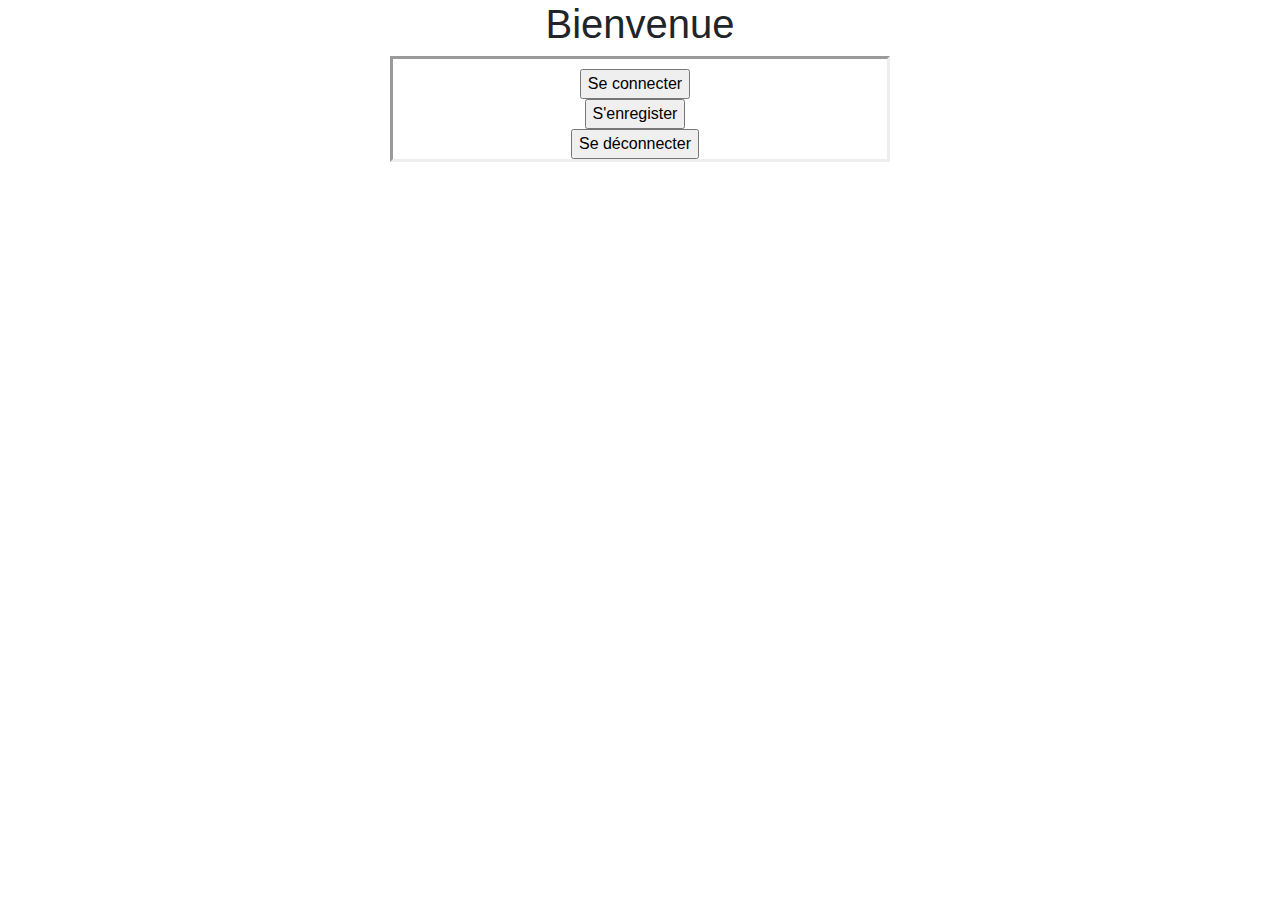
==== index.html @ efa6a231 "add template files" ====
<!DOCTYPE html>
<html lang="en">

<head>
    <meta charset="UTF-8">
    <meta name="viewport" content="width=device-width, initial-scale=1.0">
    <meta http-equiv="X-UA-Compatible" content="ie=edge">
    <link rel="stylesheet" href="https://stackpath.bootstrapcdn.com/bootstrap/4.1.1/css/bootstrap.min.css">
    <link rel="stylesheet" href="styles.css">
    <title>Formulaire client</title>
</head>

<body>
    <h1 class="text-center text-welcome">Bienvenue</h1>
    <div class="container text-center">
            <form action="./login.html">
                <input type="submit" value="Se connecter" />
            </form>
            <form action="./signin.html">
                <input type="submit" value="S'enregister" />
            </form>
            <form action="./index.html">
                <input type="submit" id="logout" value="Se déconnecter" />
            </form>       
    </div>
    <script src="https://code.jquery.com/jquery-3.3.1.min.js" integrity="sha256-FgpCb/KJQlLNfOu91ta32o/NMZxltwRo8QtmkMRdAu8="
        crossorigin="anonymous"></script>
    <script src="https://cdnjs.cloudflare.com/ajax/libs/popper.js/1.14.3/umd/popper.min.js"></script>
    <script src="https://stackpath.bootstrapcdn.com/bootstrap/4.1.1/js/bootstrap.min.js"></script>
    <script src="index.js"></script>
</body>

</html>
---- styles.css ----
.container{
	width: 500px;
	border-style: inset;
	padding-top: 10px;
	padding-right: 25px;
}


input:invalid+div:after {
	position: absolute; content: '✖';
	padding-left: 5px;
	color: #8b0000;
  }
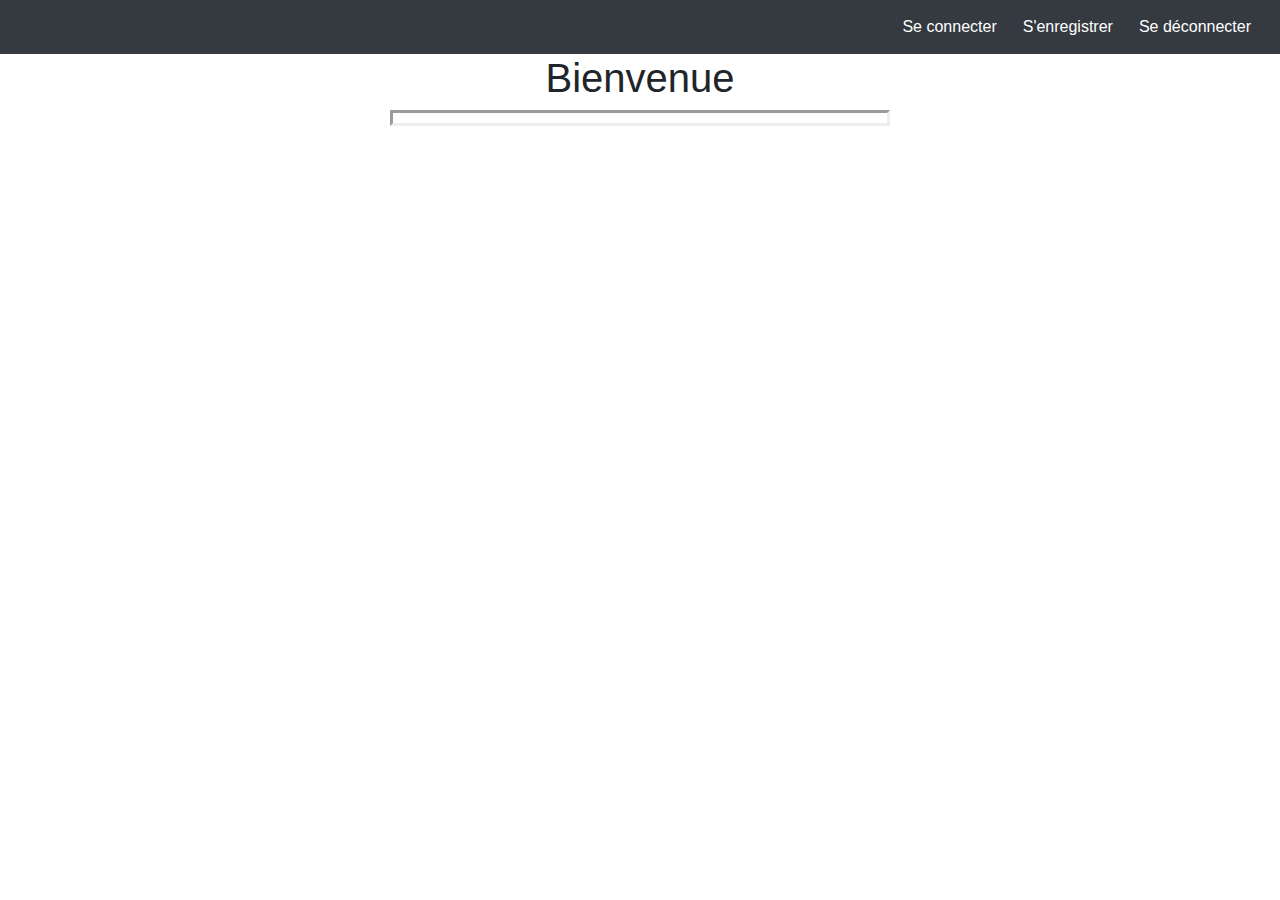
==== commit 4745a672: "Test bootstrap navbar" ====
--- a/index.html
+++ b/index.html
@@ -7,27 +7,31 @@
     <meta http-equiv="X-UA-Compatible" content="ie=edge">
     <link rel="stylesheet" href="https://stackpath.bootstrapcdn.com/bootstrap/4.1.1/css/bootstrap.min.css">
     <link rel="stylesheet" href="styles.css">
-    <title>Formulaire client</title>
+    <title>Another Blog in the Blogosphere</title>
 </head>
+<body>
+    <nav class="navbar navbar-dark bg-dark d-flex justify-content-end">
 
-<body>
+        <form class="form-inline" action="./login.html">
+            <button class="btn btn-dark" type="submit">Se connecter</button>
+        </form>
+        <form class="form-inline" action="./signin.html">
+            <button class="btn btn-dark" type="submit">S'enregistrer</button>
+        </form>
+        <form class="form-inline" action="./index.html">
+            <button class="btn btn-dark" type="submit" id="logout">Se déconnecter</button>
+        </form>
+
+    </nav>
     <h1 class="text-center text-welcome">Bienvenue</h1>
     <div class="container text-center">
-            <form action="./login.html">
-                <input type="submit" value="Se connecter" />
-            </form>
-            <form action="./signin.html">
-                <input type="submit" value="S'enregister" />
-            </form>
-            <form action="./index.html">
-                <input type="submit" id="logout" value="Se déconnecter" />
-            </form>       
+        <!-- Contenu du blog -->
+        
     </div>
-    <script src="https://code.jquery.com/jquery-3.3.1.min.js" integrity="sha256-FgpCb/KJQlLNfOu91ta32o/NMZxltwRo8QtmkMRdAu8="
-        crossorigin="anonymous"></script>
+    <script src="https://code.jquery.com/jquery-3.3.1.min.js" integrity="sha256-FgpCb/KJQlLNfOu91ta32o/NMZxltwRo8QtmkMRdAu8=" crossorigin="anonymous"></script>
     <script src="https://cdnjs.cloudflare.com/ajax/libs/popper.js/1.14.3/umd/popper.min.js"></script>
     <script src="https://stackpath.bootstrapcdn.com/bootstrap/4.1.1/js/bootstrap.min.js"></script>
     <script src="index.js"></script>
 </body>
 
-</html>+</html>
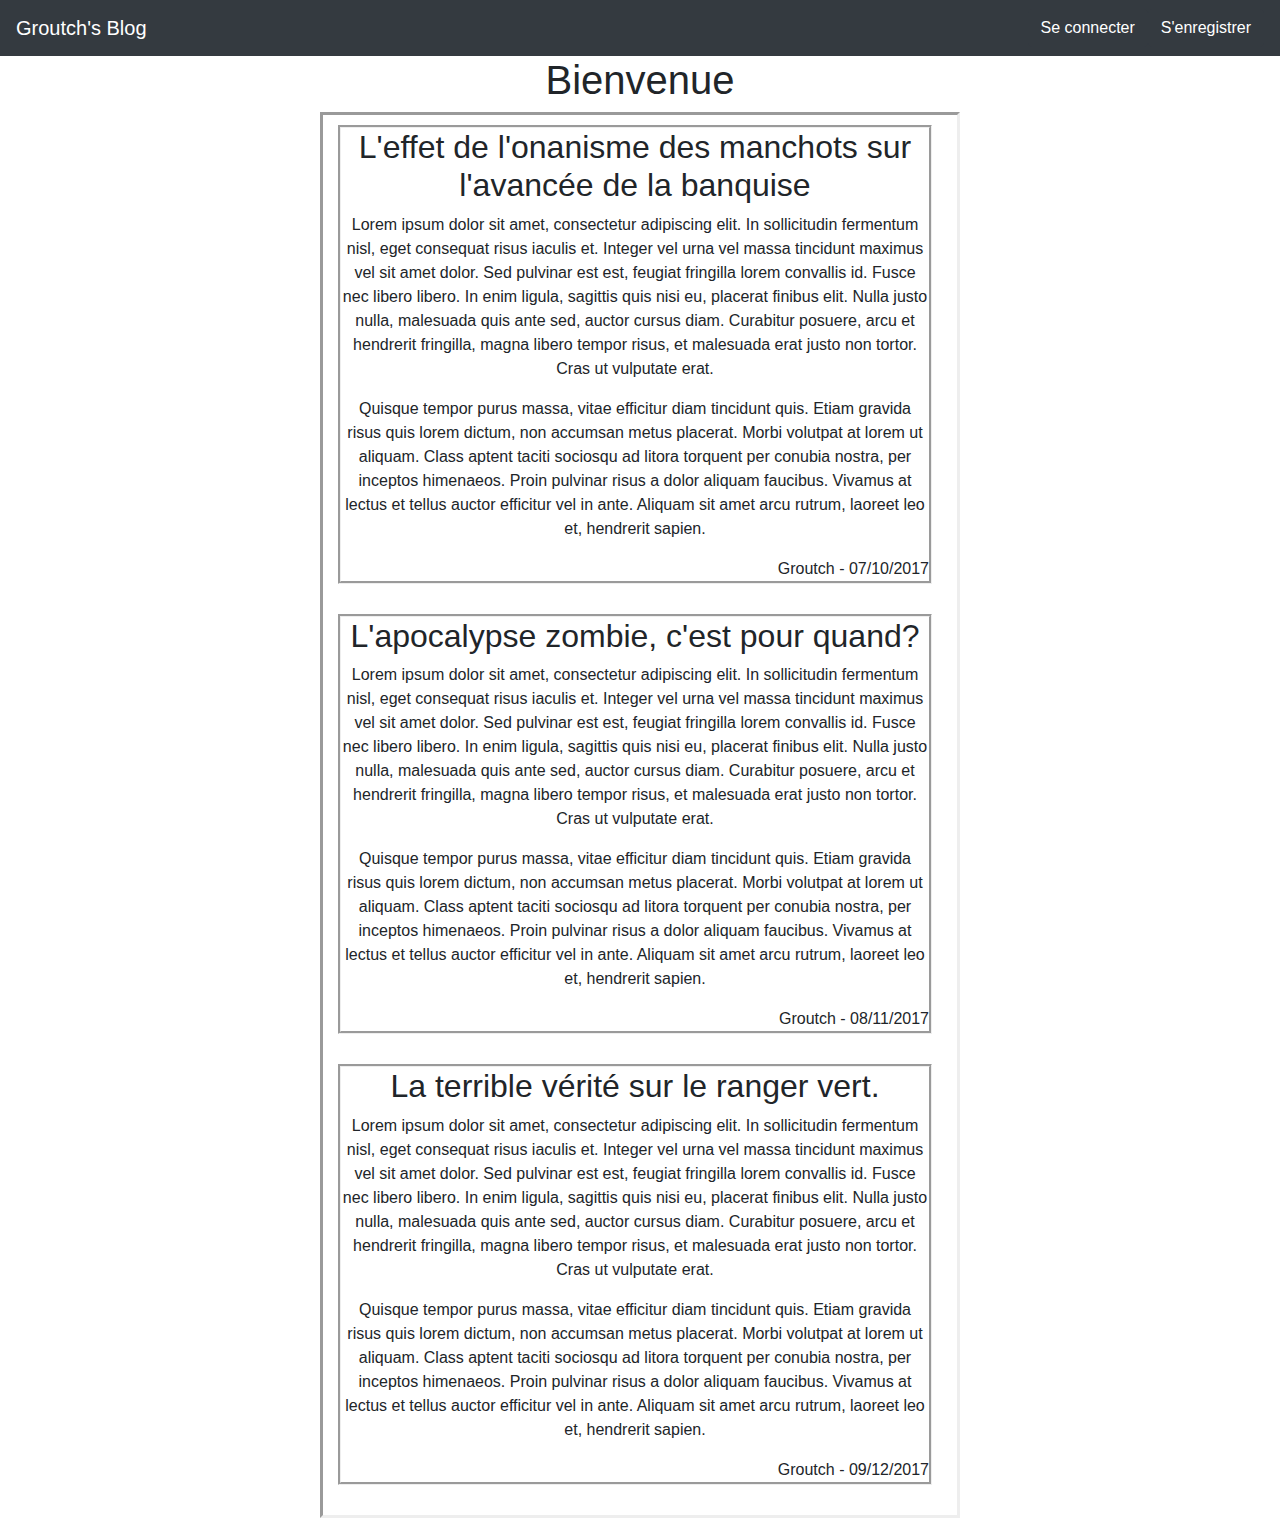
==== commit 24eec0fc: "affichage articles depuis json" ====
--- a/index.html
+++ b/index.html
@@ -6,27 +6,29 @@
     <meta name="viewport" content="width=device-width, initial-scale=1.0">
     <meta http-equiv="X-UA-Compatible" content="ie=edge">
     <link rel="stylesheet" href="https://stackpath.bootstrapcdn.com/bootstrap/4.1.1/css/bootstrap.min.css">
-    <link rel="stylesheet" href="styles.css">
+    <link rel="stylesheet" href="styleindex.css">
     <title>Another Blog in the Blogosphere</title>
 </head>
+
 <body>
-    <nav class="navbar navbar-dark bg-dark d-flex justify-content-end">
-
-        <form class="form-inline" action="./login.html">
-            <button class="btn btn-dark" type="submit">Se connecter</button>
-        </form>
-        <form class="form-inline" action="./signin.html">
-            <button class="btn btn-dark" type="submit">S'enregistrer</button>
-        </form>
-        <form class="form-inline" action="./index.html">
-            <button class="btn btn-dark" type="submit" id="logout">Se déconnecter</button>
-        </form>
+    <nav class="navbar navbar-dark bg-dark d-flex justify-content-between">
+        <div><a class="navbar-brand" href="#!">Groutch's Blog</a></div>
+        <div class="d-flex justify-content-right">
+            <form class="form-inline" action="./login.html">
+                <button class="btn btn-dark login" type="submit">Se connecter</button>
+            </form>
+            <form class="form-inline" action="./signin.html">
+                <button class="btn btn-dark signin" type="submit">S'enregistrer</button>
+            </form>
+            <form class="form-inline" action="./index.html">
+                <button class="btn btn-dark logout" type="submit" id="logout">Se déconnecter</button>
+            </form>
+        </div>
 
     </nav>
     <h1 class="text-center text-welcome">Bienvenue</h1>
-    <div class="container text-center">
+    <div class="container text-center artlist">
         <!-- Contenu du blog -->
-        
     </div>
     <script src="https://code.jquery.com/jquery-3.3.1.min.js" integrity="sha256-FgpCb/KJQlLNfOu91ta32o/NMZxltwRo8QtmkMRdAu8=" crossorigin="anonymous"></script>
     <script src="https://cdnjs.cloudflare.com/ajax/libs/popper.js/1.14.3/umd/popper.min.js"></script>
--- a/styleindex.css
+++ b/styleindex.css
@@ -0,0 +1,16 @@
+.container{
+	width: 50%;
+	border-style: inset;
+	padding-top: 10px;
+	padding-right: 25px;
+}
+
+object{
+    width:100%;
+    height: inherit;
+}
+
+.billet{
+    margin-bottom: 30px;
+    border-style: groove;
+}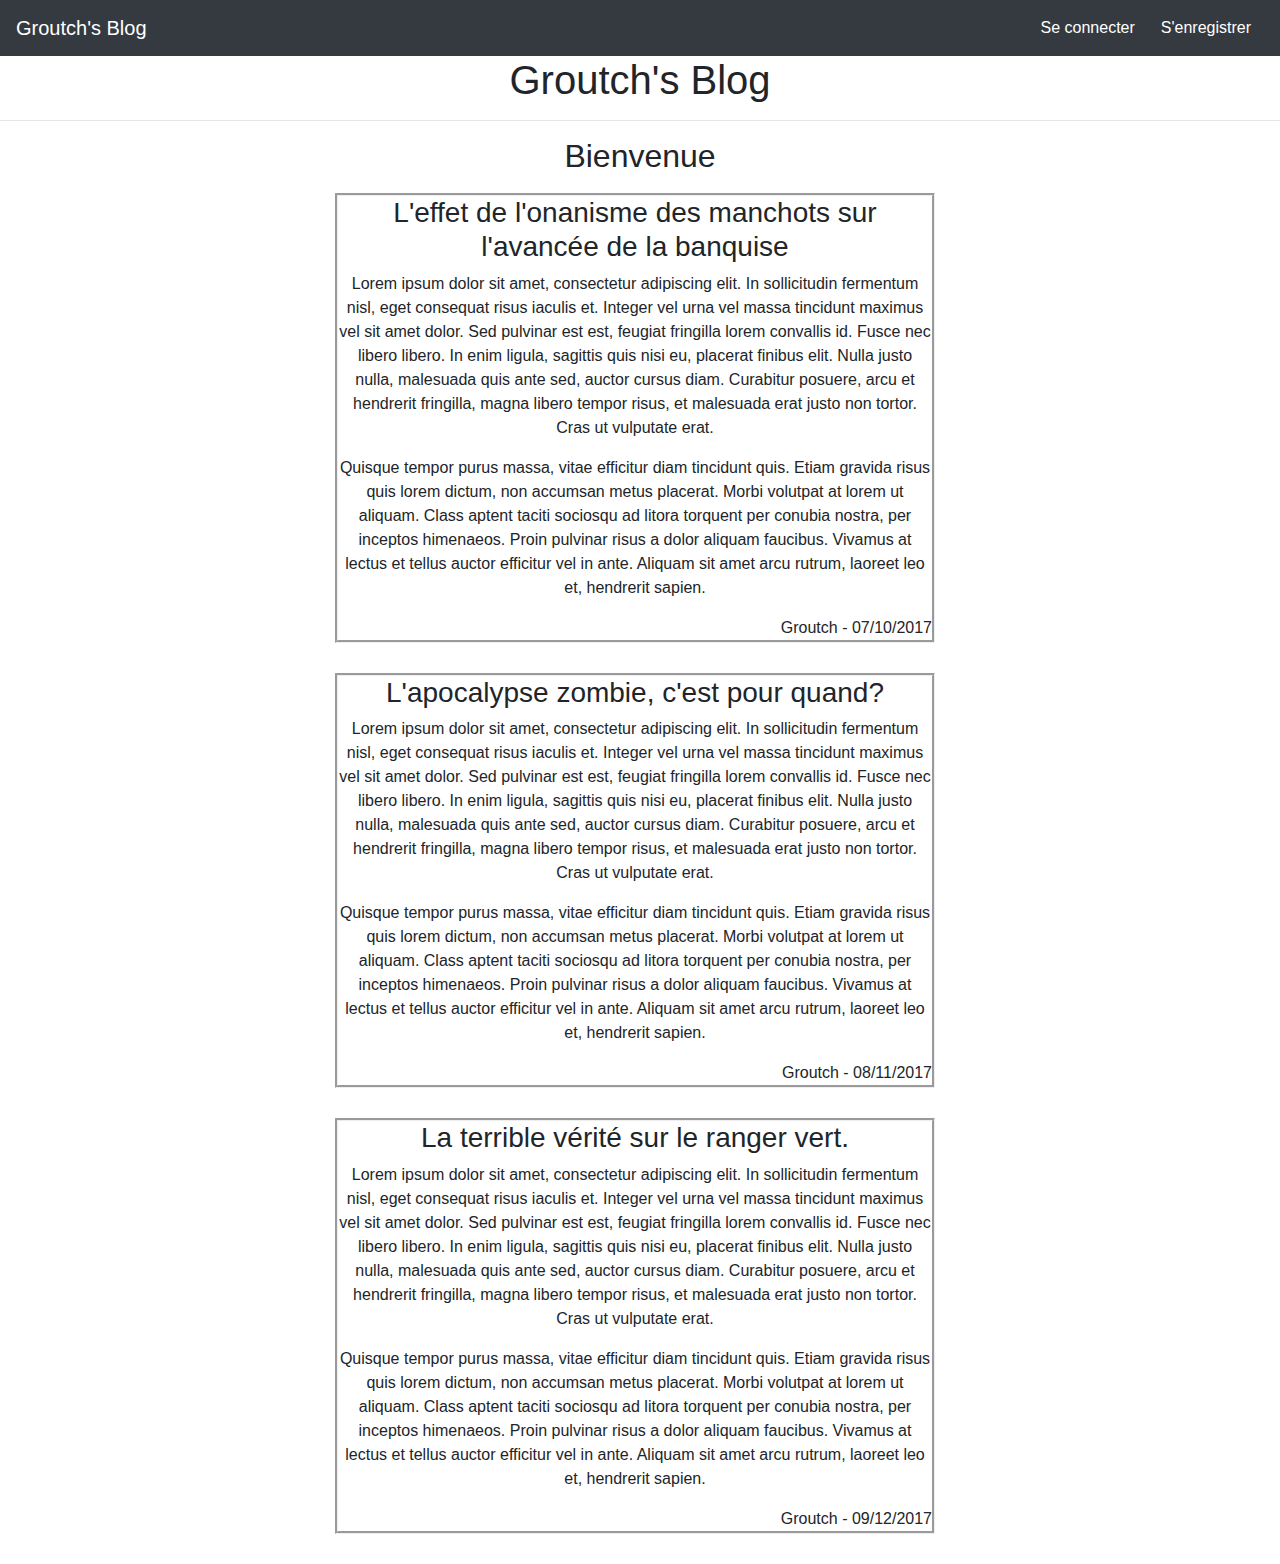
==== commit db7f5aec: "fixing articles look" ====
--- a/index.html
+++ b/index.html
@@ -12,6 +12,7 @@
 
 <body>
     <nav class="navbar navbar-dark bg-dark d-flex justify-content-between">
+        
         <div><a class="navbar-brand" href="#!">Groutch's Blog</a></div>
         <div class="d-flex justify-content-right">
             <form class="form-inline" action="./login.html">
@@ -26,7 +27,9 @@
         </div>
 
     </nav>
-    <h1 class="text-center text-welcome">Bienvenue</h1>
+    <h1 class="text-center">Groutch's Blog</h1>
+    <hr>
+    <h2 class="text-center text-welcome">Bienvenue</h2>
     <div class="container text-center artlist">
         <!-- Contenu du blog -->
     </div>
--- a/styleindex.css
+++ b/styleindex.css
@@ -1,6 +1,6 @@
 .container{
 	width: 50%;
-	border-style: inset;
+	/border-style: inset;
 	padding-top: 10px;
 	padding-right: 25px;
 }
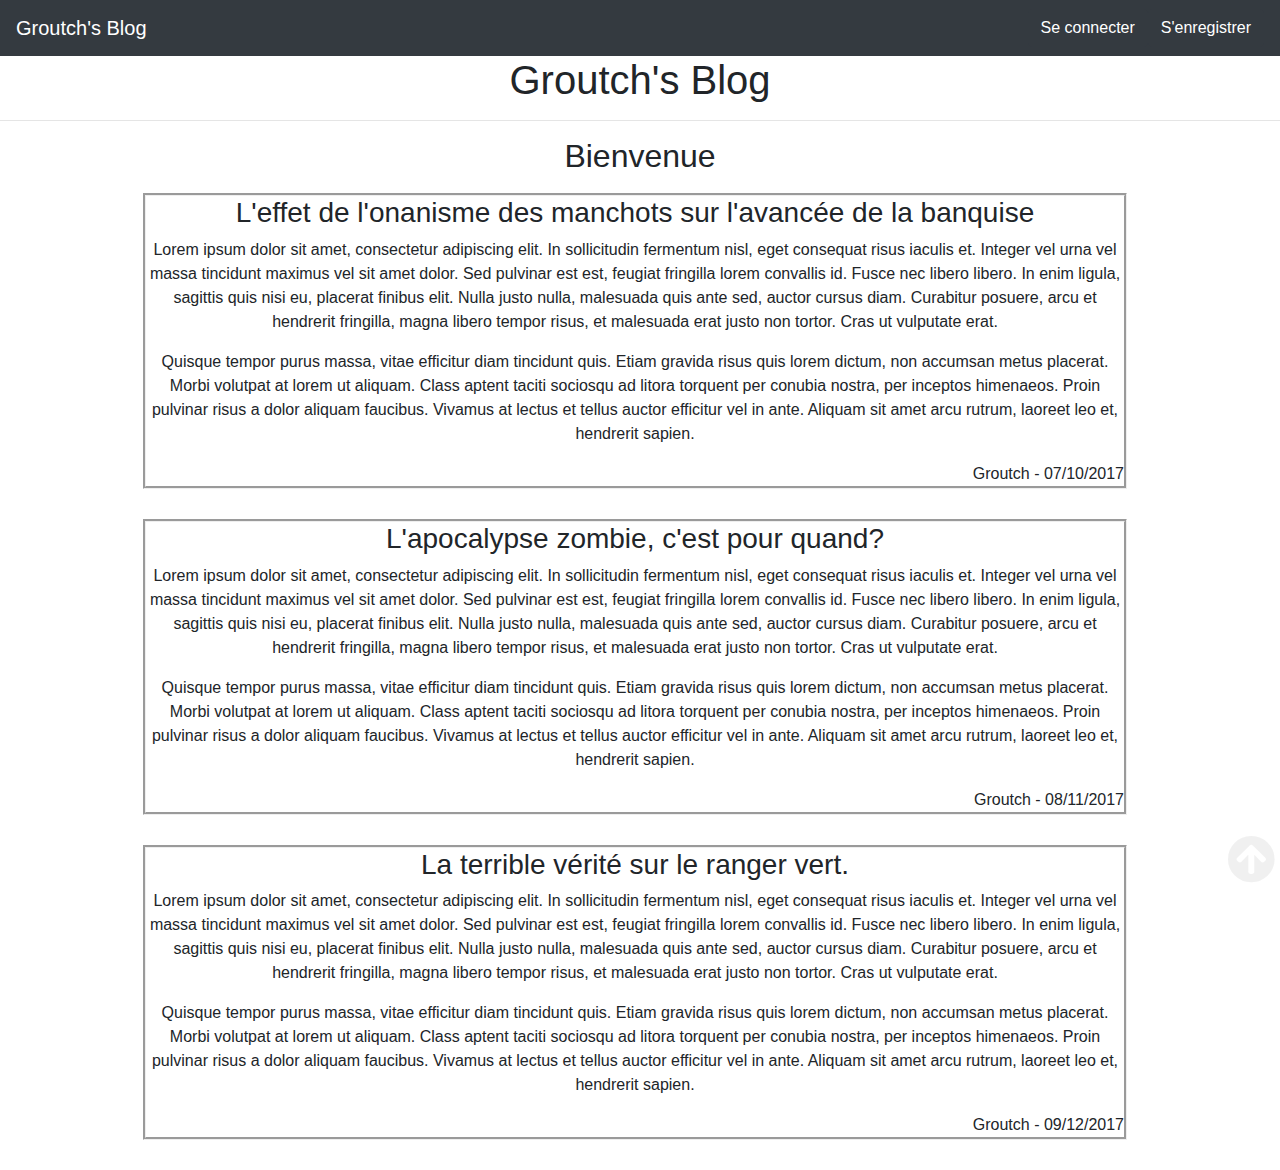
==== commit f806da68: "added page to write on the blog problem: can't write back json file" ====
--- a/index.html
+++ b/index.html
@@ -6,11 +6,12 @@
     <meta name="viewport" content="width=device-width, initial-scale=1.0">
     <meta http-equiv="X-UA-Compatible" content="ie=edge">
     <link rel="stylesheet" href="https://stackpath.bootstrapcdn.com/bootstrap/4.1.1/css/bootstrap.min.css">
+    <link rel="stylesheet" href="https://use.fontawesome.com/releases/v5.0.13/css/all.css">
     <link rel="stylesheet" href="styleindex.css">
     <title>Another Blog in the Blogosphere</title>
 </head>
 
-<body>
+<body id="topsite">
     <nav class="navbar navbar-dark bg-dark d-flex justify-content-between">
         
         <div><a class="navbar-brand" href="#!">Groutch's Blog</a></div>
@@ -33,6 +34,15 @@
     <div class="container text-center artlist">
         <!-- Contenu du blog -->
     </div>
+        <!-- remonter en haut du site et créer un nouvel article -->
+    <div>
+        <a href="add.html" class="addplus">
+            <i class="fas fa-plus-circle"></i>
+        </a>
+        <a href="#topsite" class="arrowup">
+            <i class="fas fa-arrow-circle-up"></i>
+        </a>
+    </div>
     <script src="https://code.jquery.com/jquery-3.3.1.min.js" integrity="sha256-FgpCb/KJQlLNfOu91ta32o/NMZxltwRo8QtmkMRdAu8=" crossorigin="anonymous"></script>
     <script src="https://cdnjs.cloudflare.com/ajax/libs/popper.js/1.14.3/umd/popper.min.js"></script>
     <script src="https://stackpath.bootstrapcdn.com/bootstrap/4.1.1/js/bootstrap.min.js"></script>
--- a/styleindex.css
+++ b/styleindex.css
@@ -1,16 +1,44 @@
-.container{
-	width: 50%;
-	/border-style: inset;
-	padding-top: 10px;
-	padding-right: 25px;
-}
+.container {
+        /border-style: inset;
+        padding-top: 10px;
+        padding-right: 25px;
+        width: 80%;
+    }
 
-object{
-    width:100%;
+
+object {
+    width: 100%;
     height: inherit;
 }
 
-.billet{
+.billet {
     margin-bottom: 30px;
     border-style: groove;
+}
+
+.arrowup{
+    color: #e2e2e2;
+    font-family: 'Font Awesome 5 Free';
+    font-size: 3em;
+    opacity: 50%;
+    position: fixed;
+    bottom:5px;
+    right: 5px;
+}
+.arrowup:hover{
+    color: #bababa;
+}
+
+.addplus{
+    color: #e2e2e2;
+    font-family: 'Font Awesome 5 Free';
+    font-size: 3em;
+    opacity: 50%;
+    position: fixed;
+    bottom:5px;
+    right: 60px;
+}
+
+.addplus:hover{
+    color: #bababa;
 }